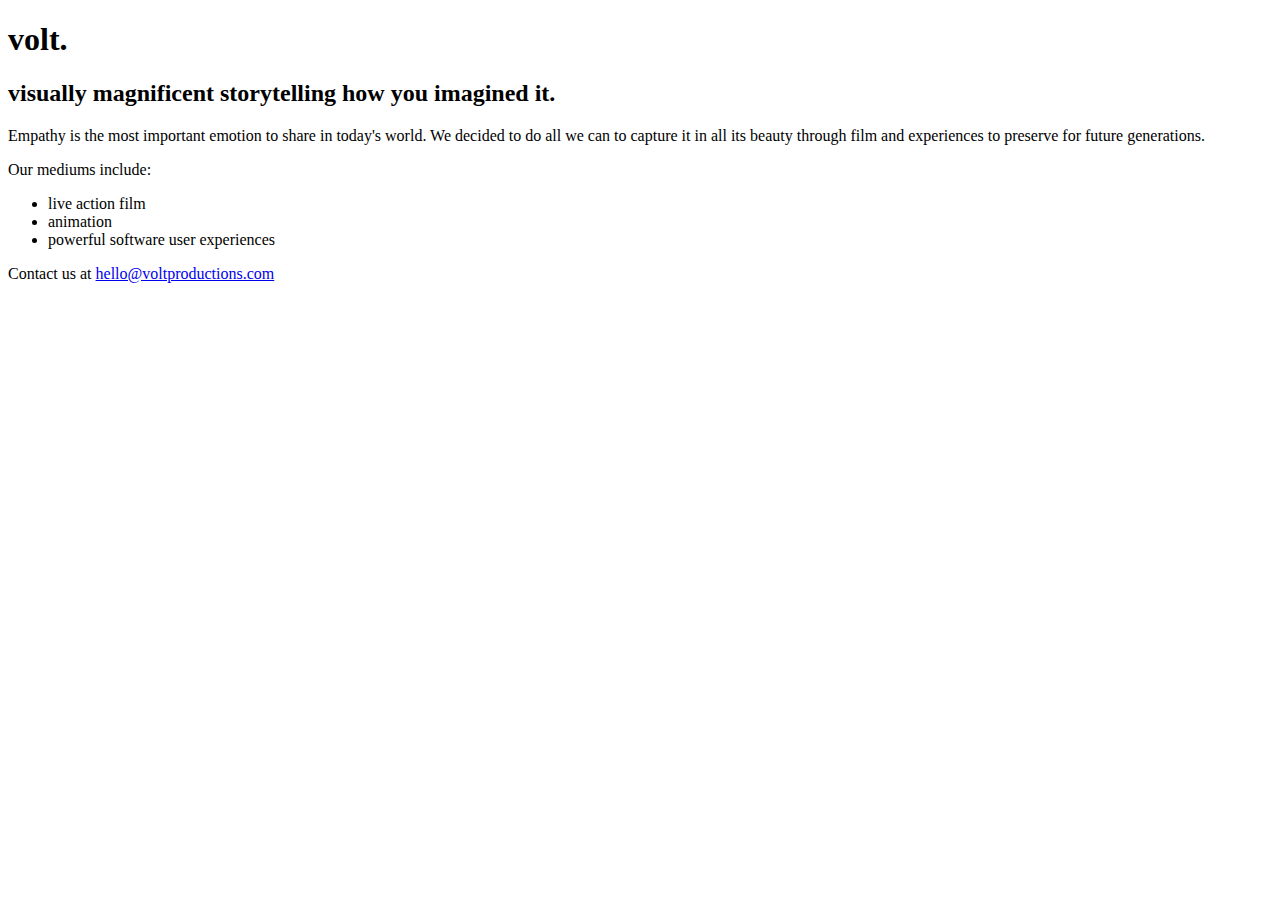
==== unit_4/index.html @ 74c5dd7f "Create index.html" ====
<!DOCTYPE html>
<html>
<head>
	<link rel="stylesheet" type="text/css" href="css/style.css">
	<title>volt productions</title>
</head>
<body>
	<h1>volt.</h1>
	<h2 id="slogan">visually magnificent storytelling how you imagined it.</h2>
<div>
	<p>Empathy is the most important emotion to share in today's world. We decided to do all we can to capture it in all its beauty through film and experiences to preserve for future generations.</p>
  <p>Our mediums include:
    <ul>
      <li>live action film</li>
      <li>animation</li>
      <li>powerful software user experiences</li>
    </ul>
  </p>
  <p>Contact us at <a href="mailto:elizabethmvana@gmail.com?subject=Hello!">hello@voltproductions.com</a>
  </p>
</div>
</body>
</html>
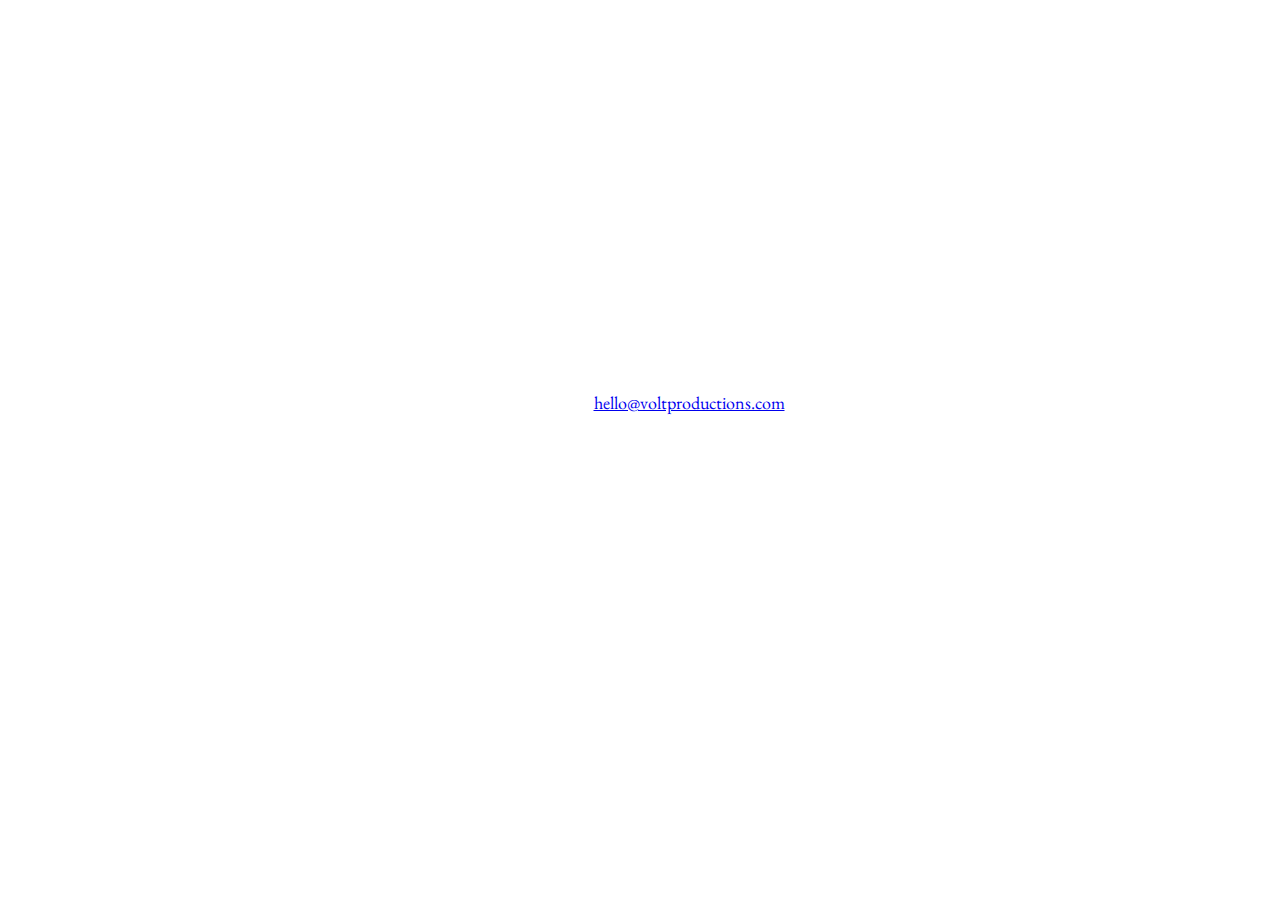
==== commit d910d4dc: "Update index.html" ====
--- a/unit_4/index.html
+++ b/unit_4/index.html
@@ -19,5 +19,14 @@
   <p>Contact us at <a href="mailto:elizabethmvana@gmail.com?subject=Hello!">hello@voltproductions.com</a>
   </p>
 </div>
+<div>
+	<h1>Wedding Footage</h1>
+</div>
+<div>
+	<h1>Animation</h1>
+</div>
+<div>
+	<h1>Powerful Software User Experiences</h1>
+</div>
 </body>
 </html>
--- a/unit_4/css/style.css
+++ b/unit_4/css/style.css
@@ -0,0 +1,28 @@
+@import url(https://fonts.googleapis.com/css?family=EB+Garamond|Overpass);
+
+body {
+    background: url("https://i.imgur.com/otjff0e.jpg");
+    background-size: cover;
+    color: white;
+    text-align: center;
+}
+h1 {
+    font-family: 'Overpass', sans-serif;
+}
+
+p {
+    font-family: 'EB Garamond', serif;
+	  font-size: 18px;
+	  line-height: 1.5em;
+	  margin: 2em;
+}
+.a {
+  color: white;
+}
+ul {
+  margin: 0 auto;
+  width: 300px;
+}
+#slogan {
+    font-style: italic;
+}
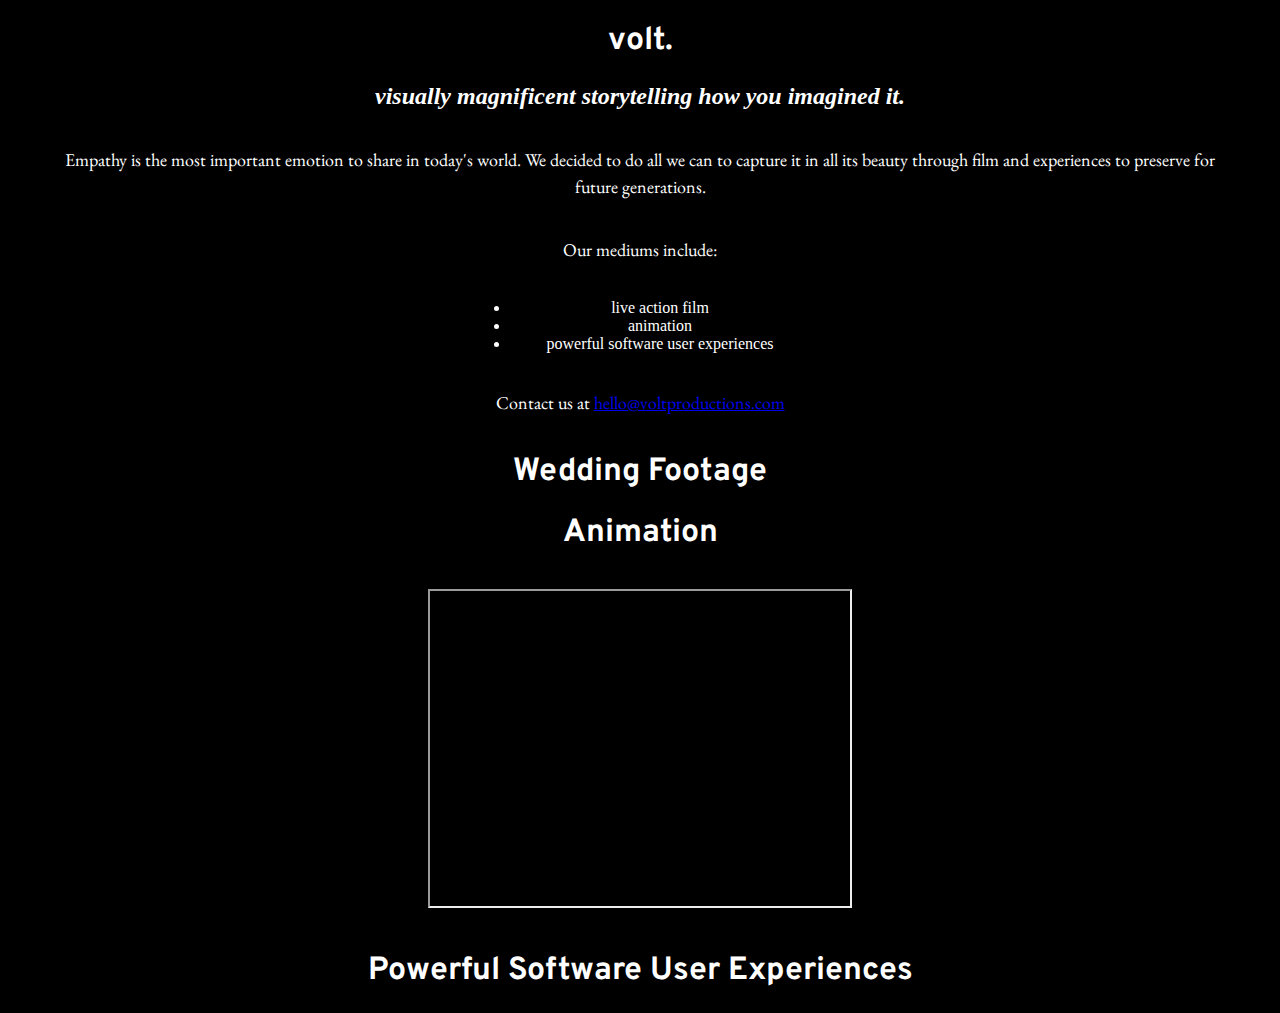
==== commit 01e51a94: "Update index.html" ====
--- a/unit_4/index.html
+++ b/unit_4/index.html
@@ -24,6 +24,9 @@
 </div>
 <div>
 	<h1>Animation</h1>
+	<p><iframe width="420" height="315"
+src="https://youtu.be/BPq_w2pcyk8">
+</iframe></p>
 </div>
 <div>
 	<h1>Powerful Software User Experiences</h1>
--- a/unit_4/css/style.css
+++ b/unit_4/css/style.css
@@ -1,10 +1,10 @@
 @import url(https://fonts.googleapis.com/css?family=EB+Garamond|Overpass);
 
 body {
-    background: url("https://i.imgur.com/otjff0e.jpg");
+    background-color: #000;
     background-size: cover;
+    text-align: center;
     color: white;
-    text-align: center;
 }
 h1 {
     font-family: 'Overpass', sans-serif;
@@ -17,11 +17,11 @@
 	  margin: 2em;
 }
 .a {
-  color: white;
+    color: white;
 }
 ul {
-  margin: 0 auto;
-  width: 300px;
+    margin: 0 auto;
+    width: 300px;
 }
 #slogan {
     font-style: italic;
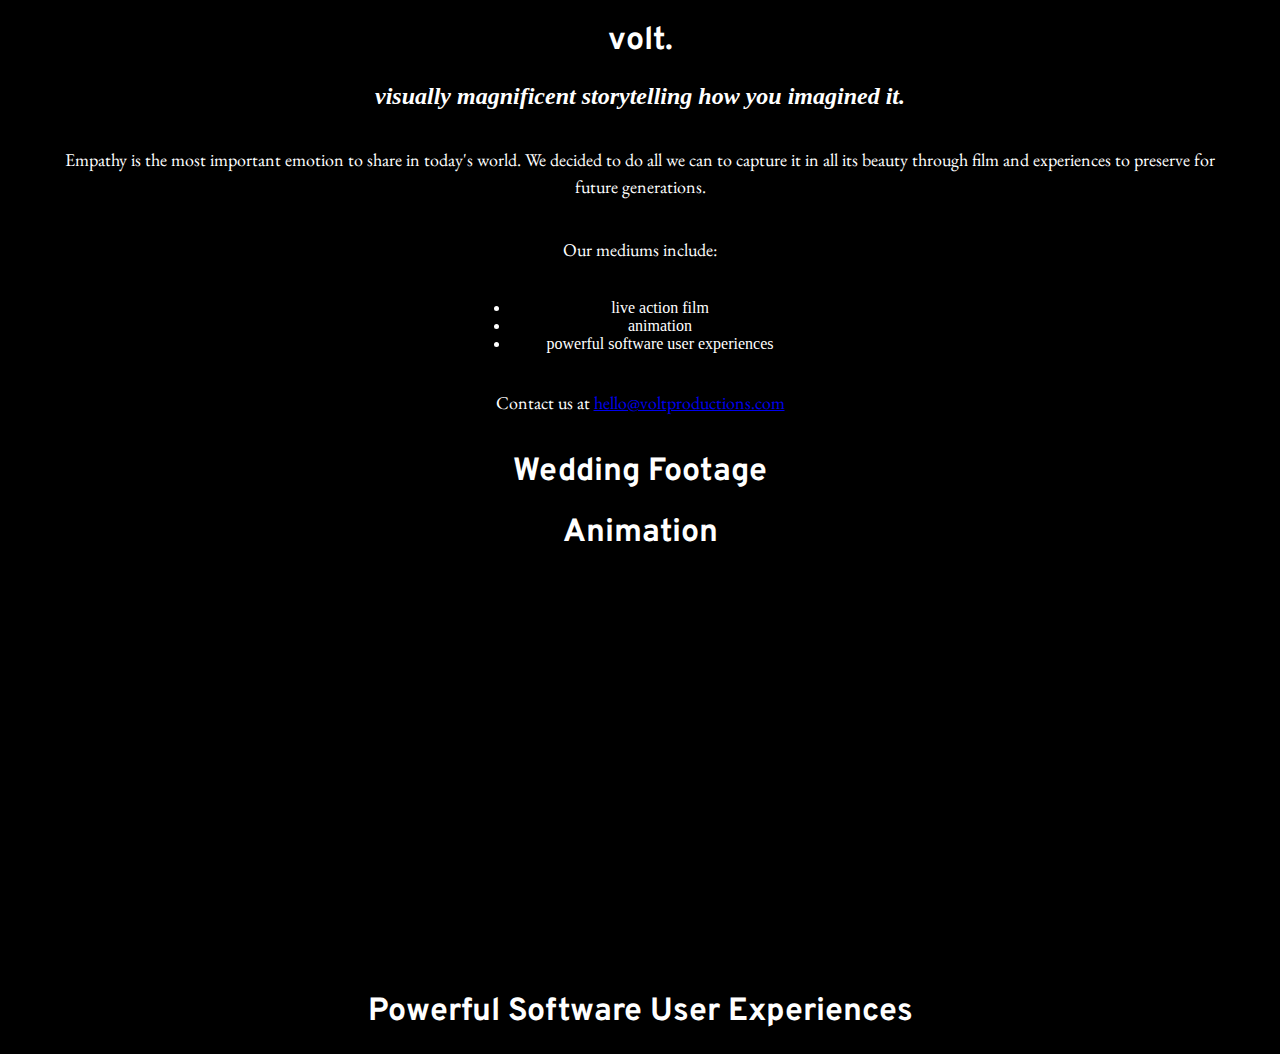
==== commit 15c08574: "Update index.html" ====
--- a/unit_4/index.html
+++ b/unit_4/index.html
@@ -24,9 +24,8 @@
 </div>
 <div>
 	<h1>Animation</h1>
-	<p><iframe width="420" height="315"
-src="https://youtu.be/BPq_w2pcyk8">
-</iframe></p>
+	<p><iframe src="https://player.vimeo.com/video/333670154" width="640" height="360" frameborder="0" allow="autoplay; fullscreen" allowfullscreen></iframe>
+</p>
 </div>
 <div>
 	<h1>Powerful Software User Experiences</h1>
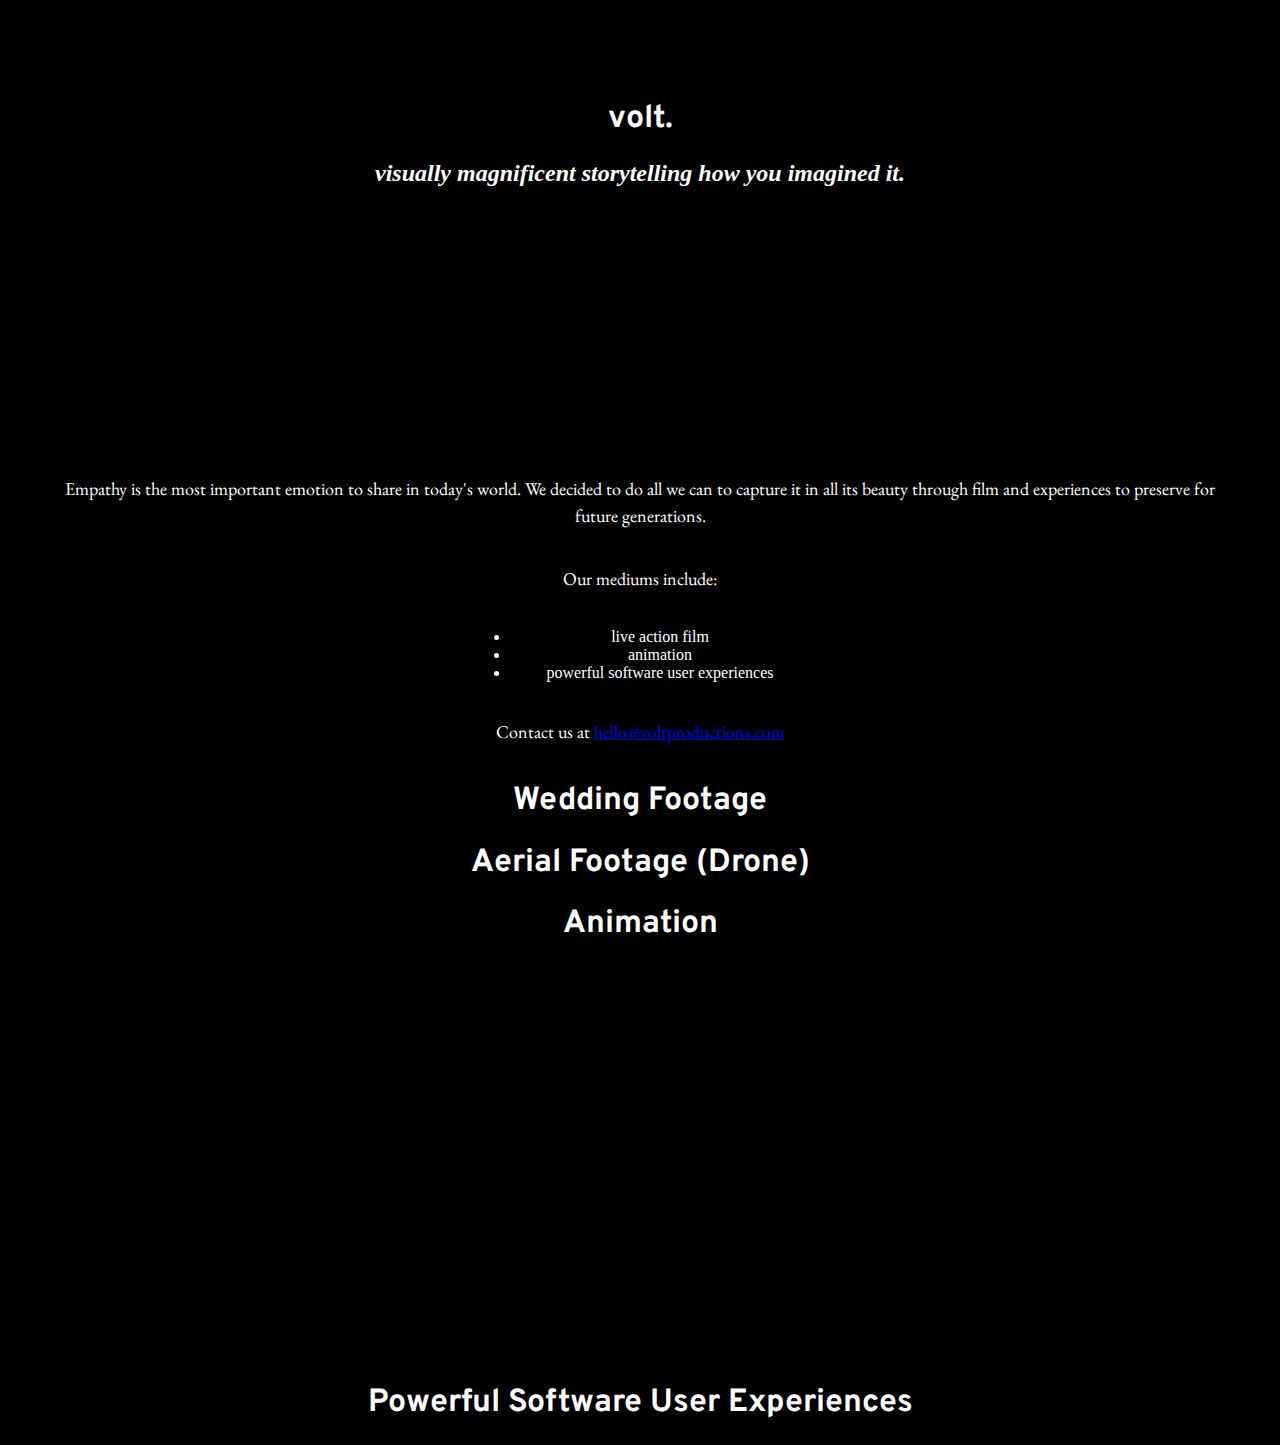
==== commit 54d82f91: "Update index.html" ====
--- a/unit_4/index.html
+++ b/unit_4/index.html
@@ -5,9 +5,24 @@
 	<title>volt productions</title>
 </head>
 <body>
+<p>
+<br>
+</p>
 	<h1>volt.</h1>
 	<h2 id="slogan">visually magnificent storytelling how you imagined it.</h2>
-<div>
+<p>
+<br>
+</p>
+<p>
+<br>
+</p>
+<p>
+<br>
+</p>
+<p>
+<br>
+</p>
+	<div>
 	<p>Empathy is the most important emotion to share in today's world. We decided to do all we can to capture it in all its beauty through film and experiences to preserve for future generations.</p>
   <p>Our mediums include:
     <ul>
@@ -23,6 +38,9 @@
 	<h1>Wedding Footage</h1>
 </div>
 <div>
+	<h1>Aerial Footage (Drone)</h1>
+</div>
+<div>
 	<h1>Animation</h1>
 	<p><iframe src="https://player.vimeo.com/video/333670154" width="640" height="360" frameborder="0" allow="autoplay; fullscreen" allowfullscreen></iframe>
 </p>
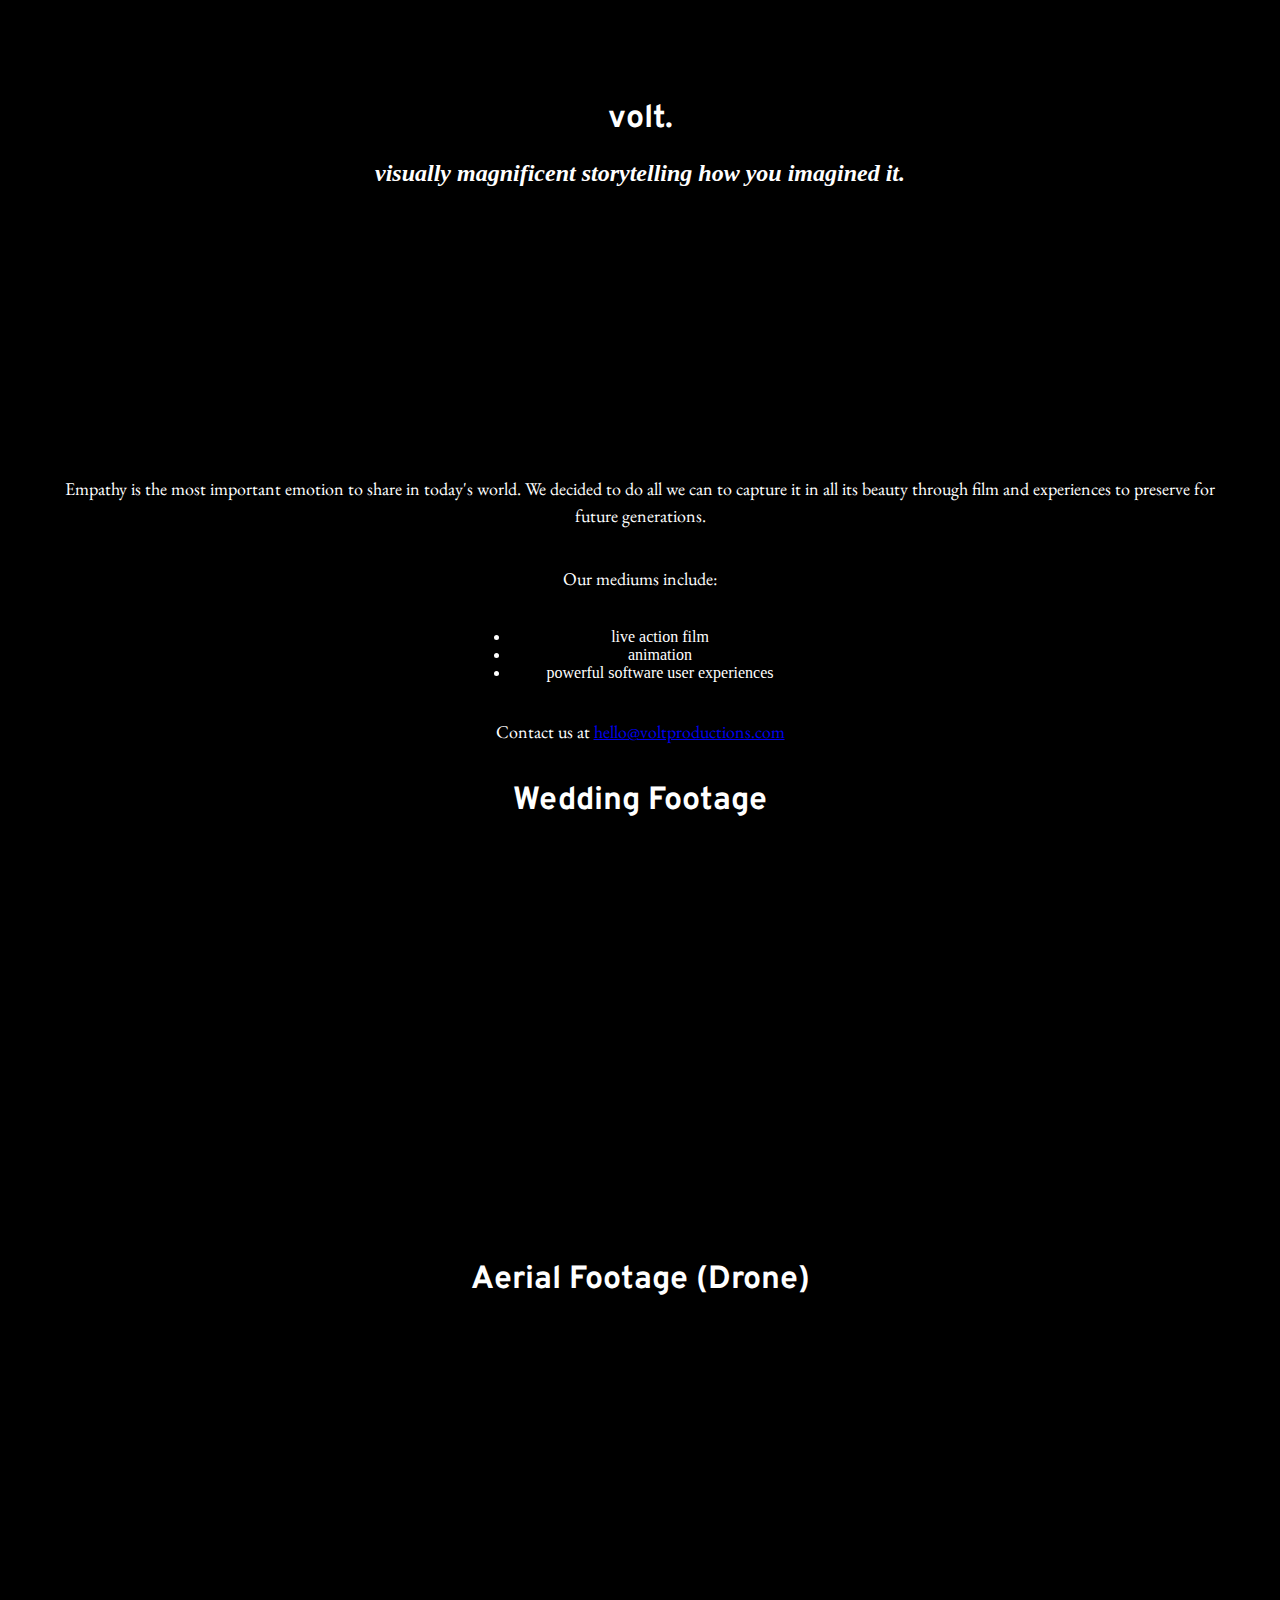
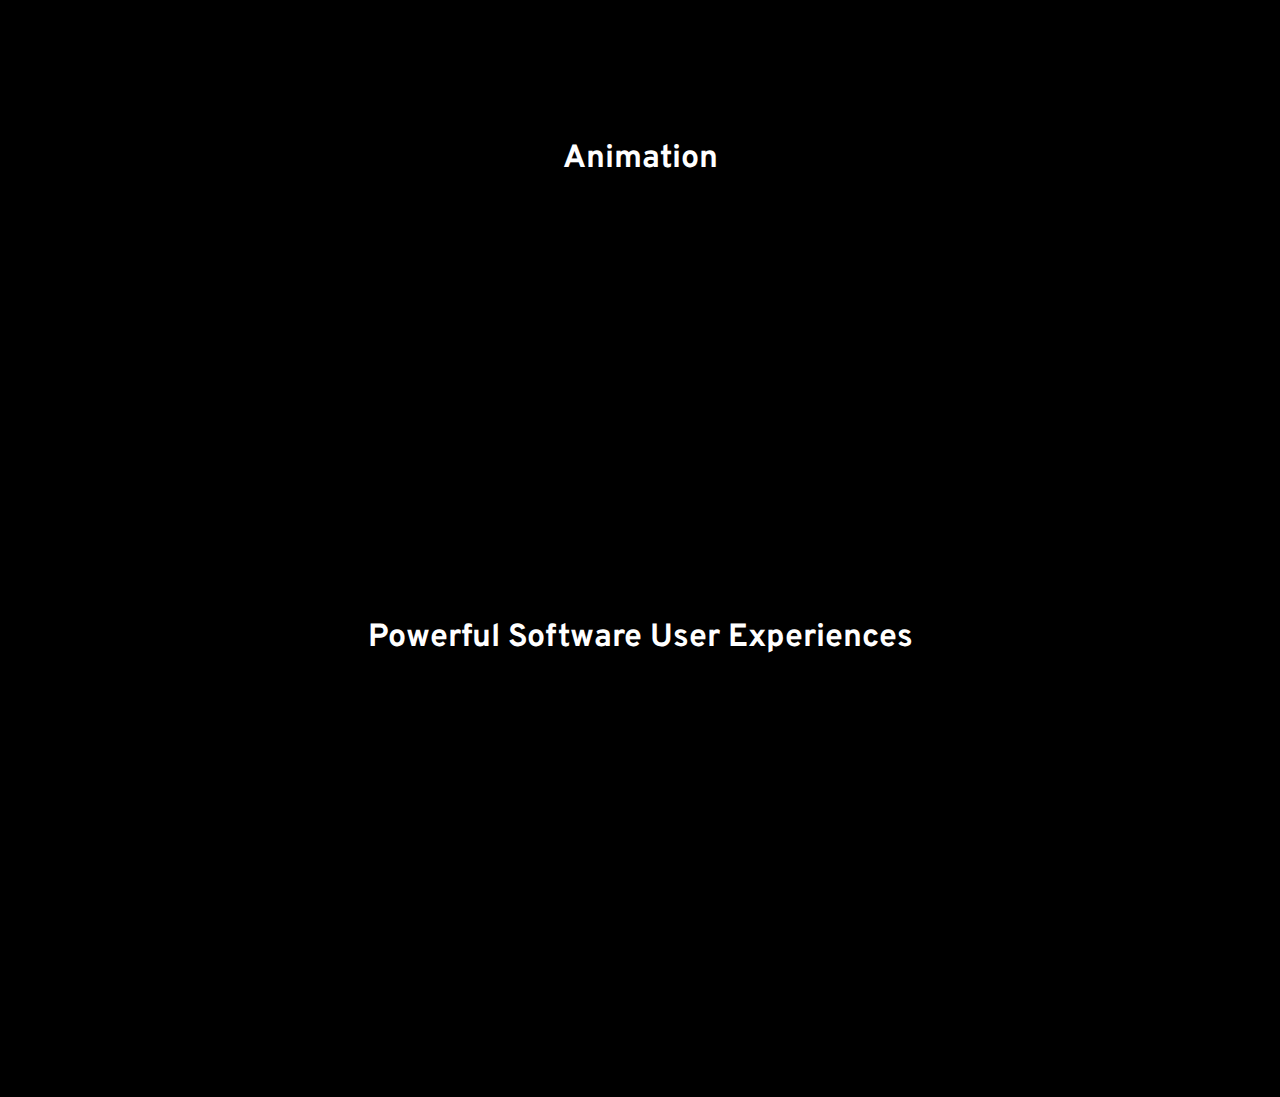
==== commit 09b0c047: "Update index.html" ====
--- a/unit_4/index.html
+++ b/unit_4/index.html
@@ -36,9 +36,11 @@
 </div>
 <div>
 	<h1>Wedding Footage</h1>
+	<p><iframe src="https://player.vimeo.com/video/333670154" width="640" height="360" frameborder="0" allow="autoplay; fullscreen" allowfullscreen></iframe>
 </div>
 <div>
 	<h1>Aerial Footage (Drone)</h1>
+	<p><iframe src="https://player.vimeo.com/video/333670154" width="640" height="360" frameborder="0" allow="autoplay; fullscreen" allowfullscreen></iframe>
 </div>
 <div>
 	<h1>Animation</h1>
@@ -47,6 +49,7 @@
 </div>
 <div>
 	<h1>Powerful Software User Experiences</h1>
+	<p><iframe src="https://player.vimeo.com/video/333670154" width="640" height="360" frameborder="0" allow="autoplay; fullscreen" allowfullscreen></iframe>
 </div>
 </body>
 </html>
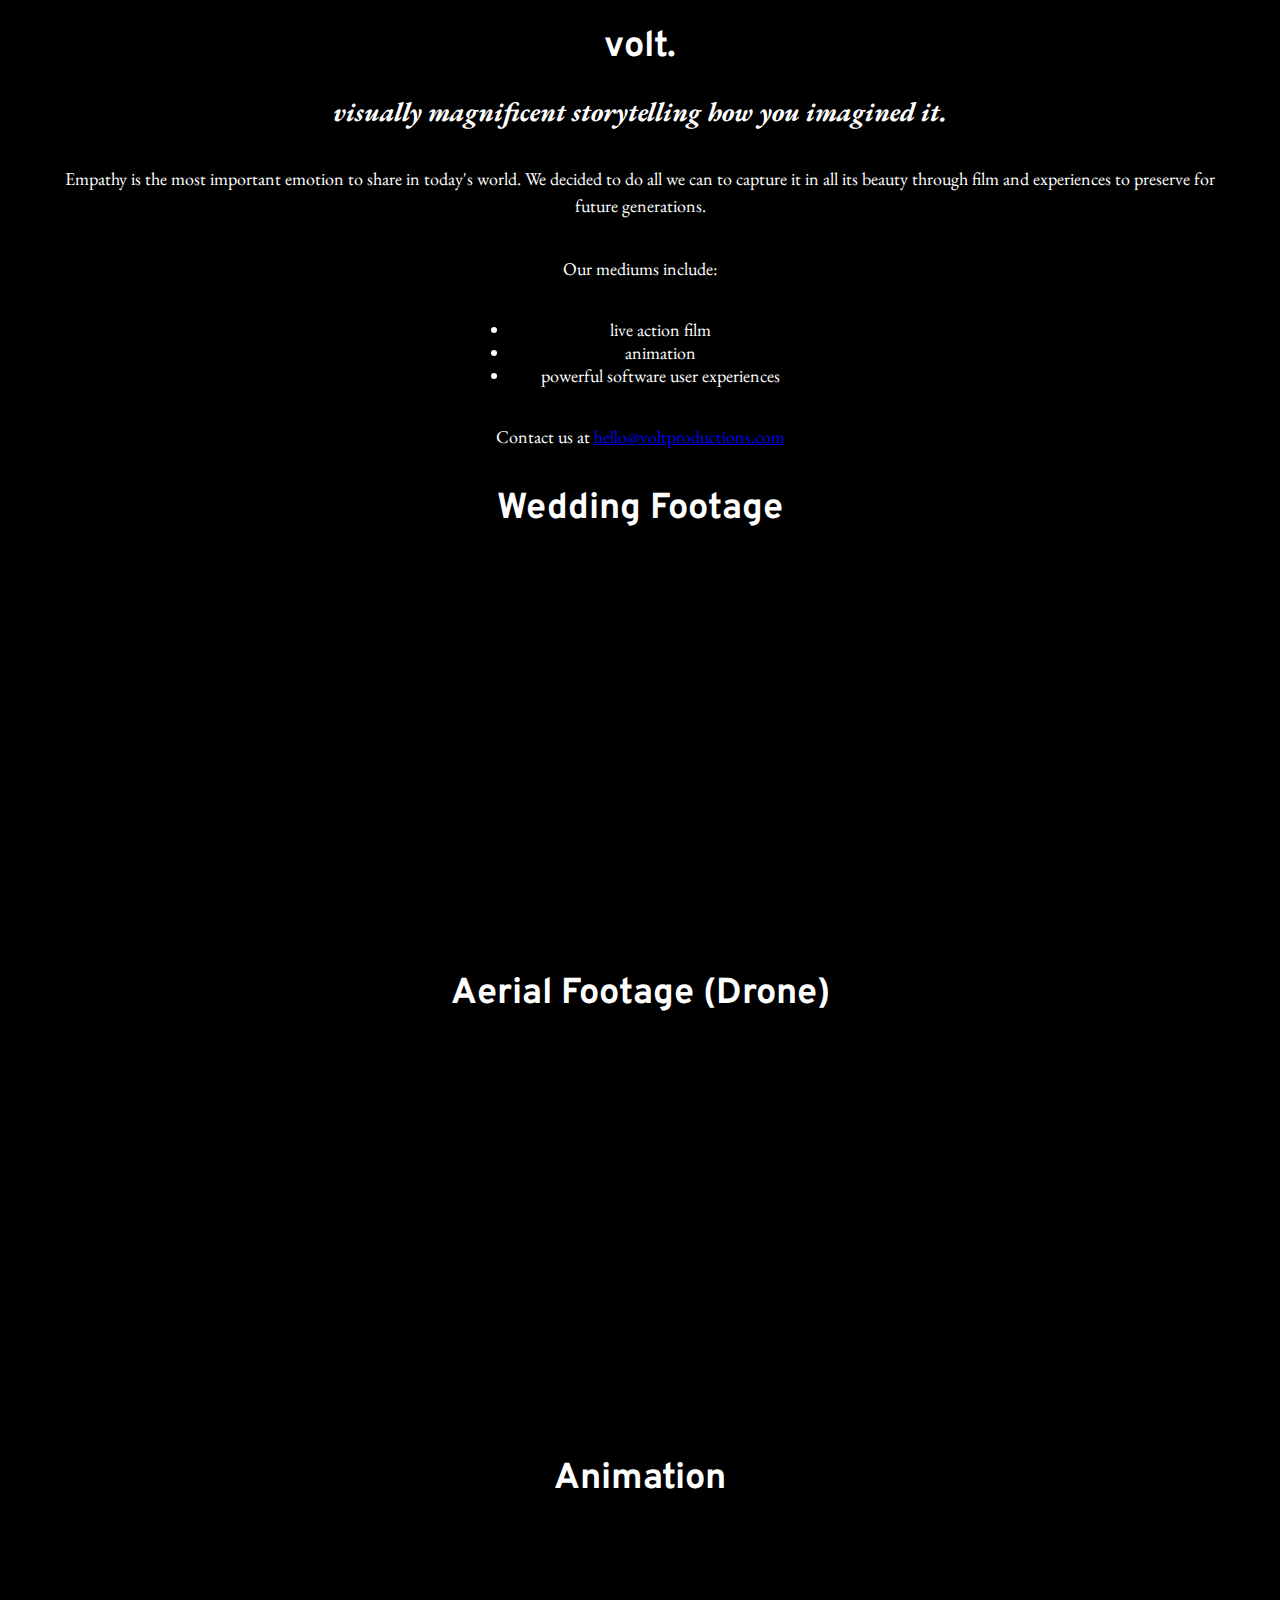
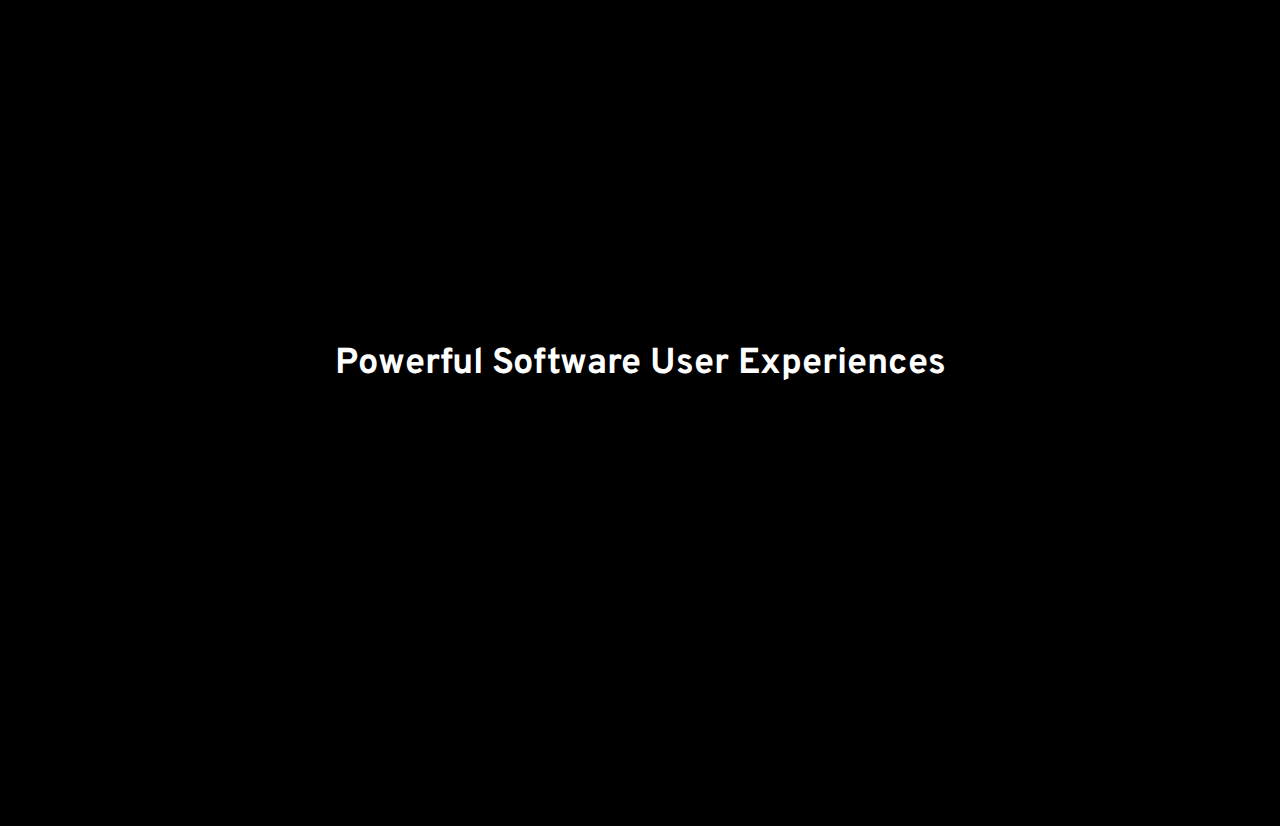
==== commit 7bc5a71d: "css / html" ====
--- a/unit_4/index.html
+++ b/unit_4/index.html
@@ -5,23 +5,12 @@
 	<title>volt productions</title>
 </head>
 <body>
-<p>
-<br>
-</p>
+
 	<h1>volt.</h1>
 	<h2 id="slogan">visually magnificent storytelling how you imagined it.</h2>
-<p>
-<br>
-</p>
-<p>
-<br>
-</p>
-<p>
-<br>
-</p>
-<p>
-<br>
-</p>
+
+
+
 	<div>
 	<p>Empathy is the most important emotion to share in today's world. We decided to do all we can to capture it in all its beauty through film and experiences to preserve for future generations.</p>
   <p>Our mediums include:
--- a/unit_4/css/style.css
+++ b/unit_4/css/style.css
@@ -5,6 +5,8 @@
     background-size: cover;
     text-align: center;
     color: white;
+    font-family: 'EB Garamond', serif;
+	  font-size: 18px;
 }
 h1 {
     font-family: 'Overpass', sans-serif;
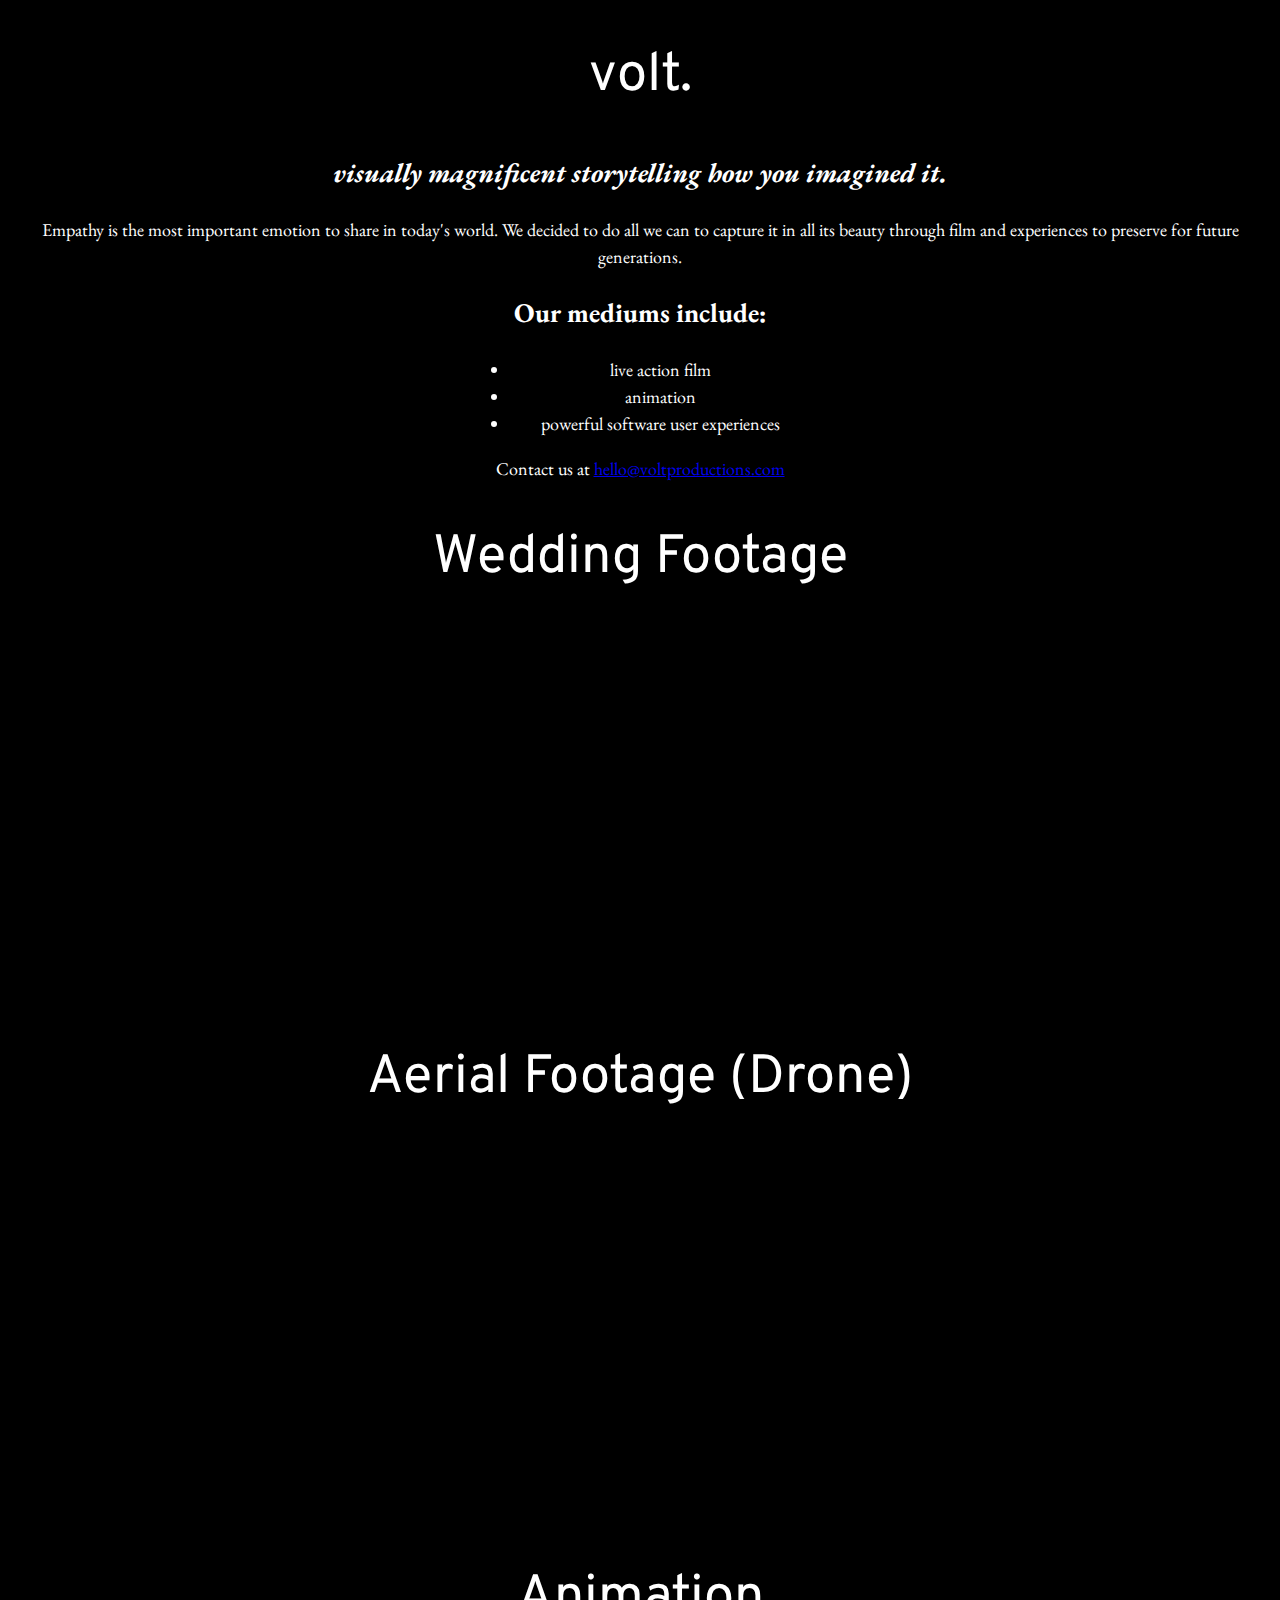
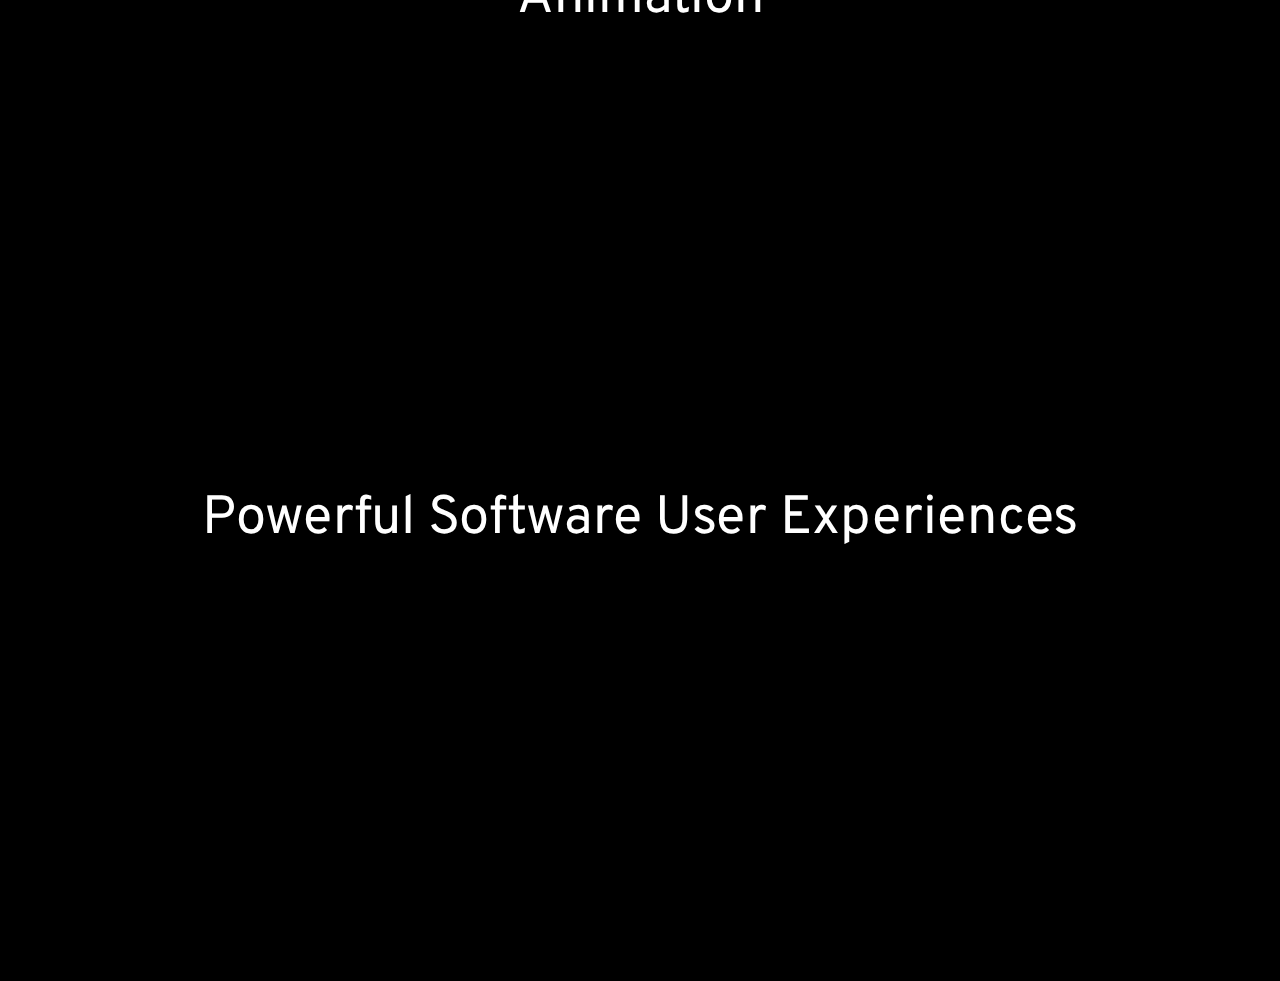
==== commit 83c18409: "code with john" ====
--- a/unit_4/index.html
+++ b/unit_4/index.html
@@ -5,24 +5,24 @@
 	<title>volt productions</title>
 </head>
 <body>
-
+<header>
 	<h1>volt.</h1>
 	<h2 id="slogan">visually magnificent storytelling how you imagined it.</h2>
-
-
-
-	<div>
+</header>
+<section>
 	<p>Empathy is the most important emotion to share in today's world. We decided to do all we can to capture it in all its beauty through film and experiences to preserve for future generations.</p>
-  <p>Our mediums include:
-    <ul>
+</section>
+<section>
+  <h2>Our mediums include:</h2>
+  <ul>
       <li>live action film</li>
       <li>animation</li>
       <li>powerful software user experiences</li>
-    </ul>
-  </p>
-  <p>Contact us at <a href="mailto:elizabethmvana@gmail.com?subject=Hello!">hello@voltproductions.com</a>
-  </p>
-</div>
+  </ul>
+</section>
+<section>
+  <p>Contact us at <a href="mailto:elizabethmvana@gmail.com?subject=Hello!">hello@voltproductions.com</a></p>
+</section>
 <div>
 	<h1>Wedding Footage</h1>
 	<p><iframe src="https://player.vimeo.com/video/333670154" width="640" height="360" frameborder="0" allow="autoplay; fullscreen" allowfullscreen></iframe>
--- a/unit_4/css/style.css
+++ b/unit_4/css/style.css
@@ -2,21 +2,19 @@
 
 body {
     background-color: #000;
-    background-size: cover;
     text-align: center;
     color: white;
     font-family: 'EB Garamond', serif;
 	  font-size: 18px;
+    line-height:1.5;
 }
 h1 {
     font-family: 'Overpass', sans-serif;
+    font-size:3em;
+    font-weight:400;
 }
-
 p {
-    font-family: 'EB Garamond', serif;
-	  font-size: 18px;
-	  line-height: 1.5em;
-	  margin: 2em;
+	  margin-top: 1em;
 }
 .a {
     color: white;
